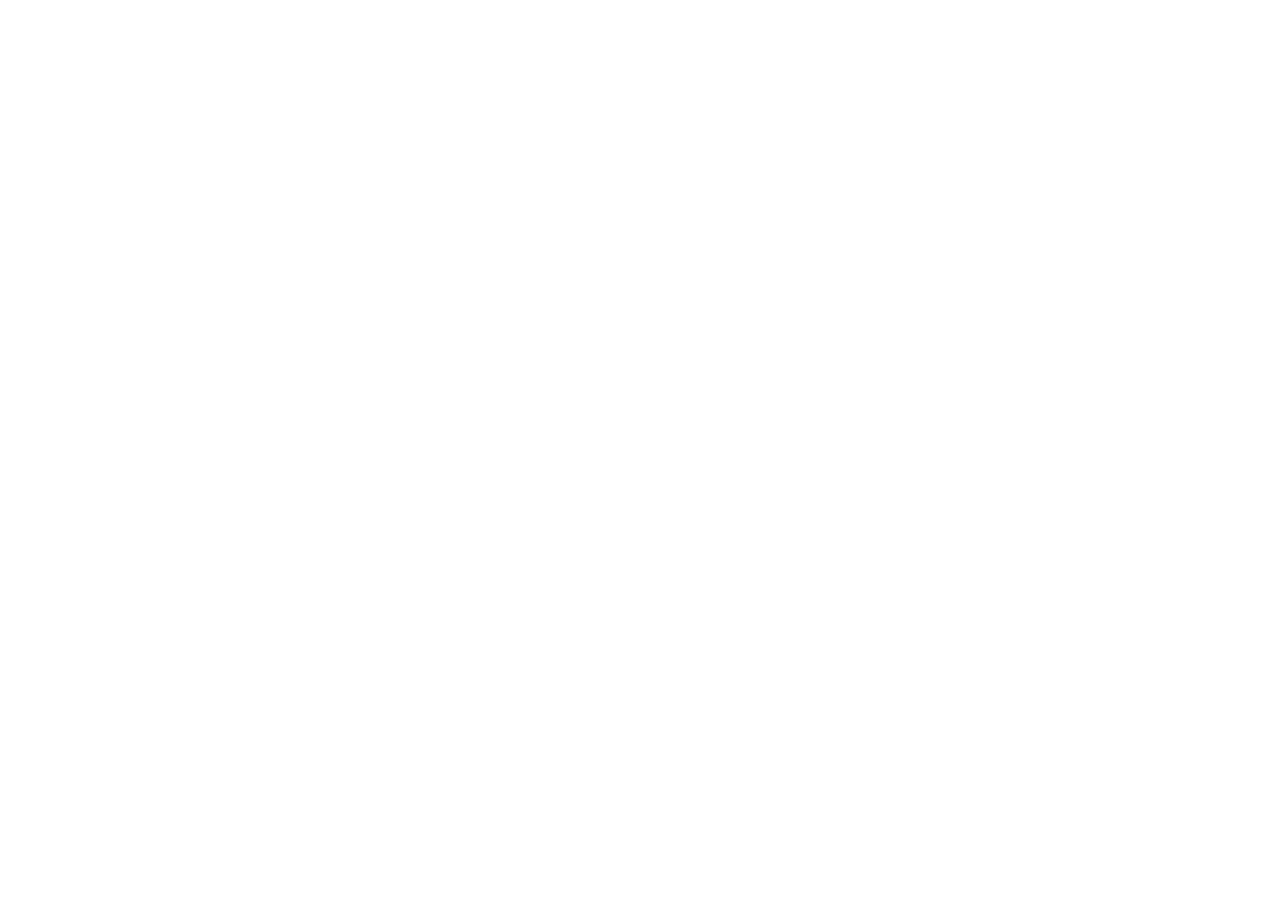
==== login.html @ b6ae0225 "init project" ====
<!DOCTYPE html>
<html lang="en">
<head>
    <meta charset="UTF-8">
    <meta name="viewport" content="width=device-width, initial-scale=1.0">
    <title>Document</title>
</head>
<body>
    
</body>
</html>
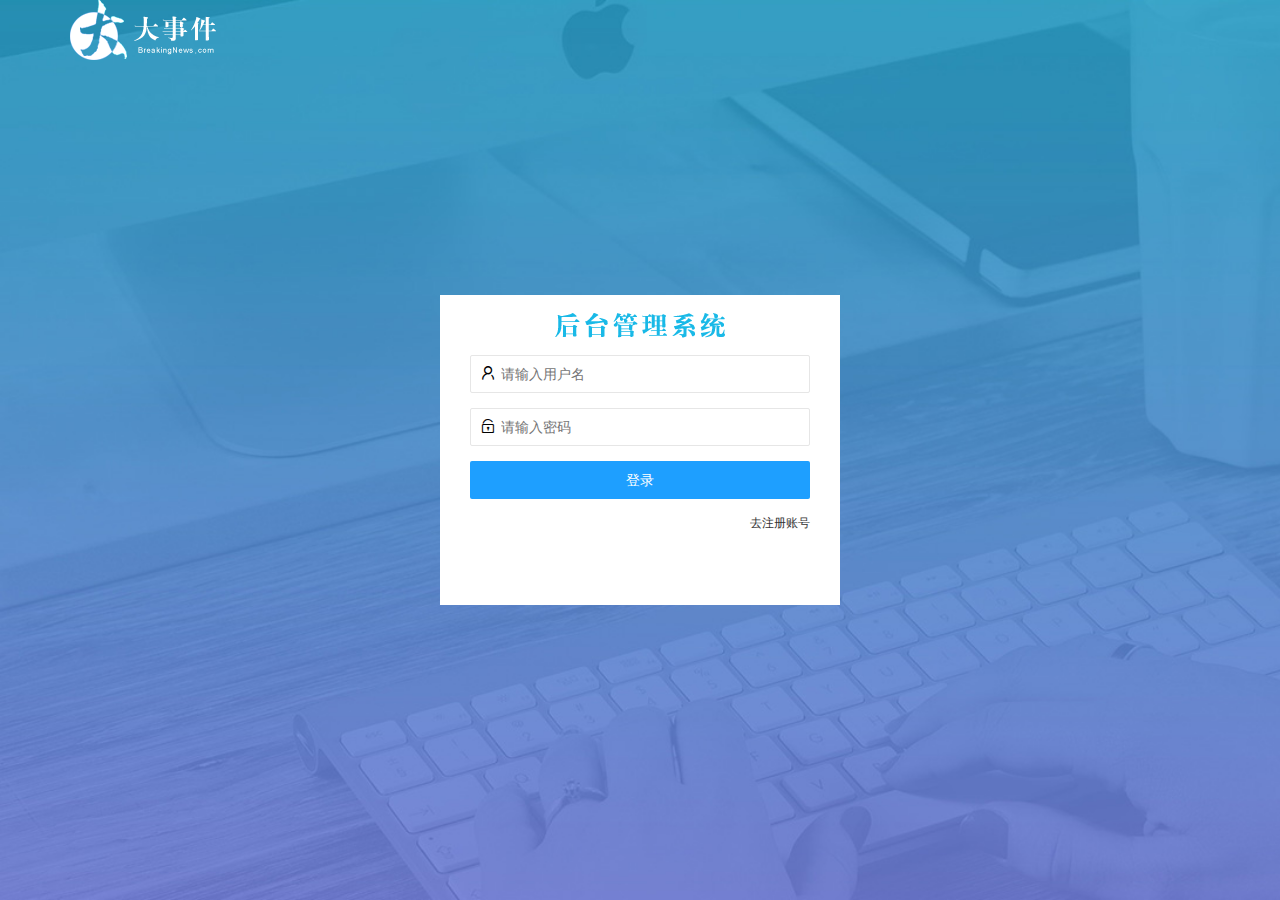
==== commit 4a4c351a: "这是完成了登录和注册" ====
--- a/login.html
+++ b/login.html
@@ -3,9 +3,77 @@
 <head>
     <meta charset="UTF-8">
     <meta name="viewport" content="width=device-width, initial-scale=1.0">
-    <title>Document</title>
+    <title>大事件登录验证</title>
+    <link rel="stylesheet" href="./assets/lib/layui/css/layui.css">
+    <link rel="stylesheet" href="./assets/css/login.css">
+    <script src="./assets/lib/jquery.js"></script>
+    <script src="./assets/lib/layui/layui.all.js"></script>
+    <script src="./assets/js/baseAPI.js"></script>
+    <script src="./assets/js/login.js"></script>
+   
 </head>
 <body>
-    
+    <!--头部区域-->
+    <div class="layui-main " >
+        <img src="./assets/images/logo.png" alt="">
+    </div>
+
+    <!--表单区域-->
+    <div action="" class="loginAndRegBox">
+            <!--表单头部-->
+            <div class="title-box"></div>
+            <!--登录区域-->
+            <div class="login-box">
+                <form class="layui-form" id="login-form">
+                    <div class="layui-form-item">
+                        <i class="layui-icon layui-icon-username"></i>
+                        <input type="text" name="username"  placeholder="请输入用户名"  class="layui-input" required  lay-verify="required"/>
+                    </div>
+
+                    <div class="layui-form-item">
+                        <i class="layui-icon layui-icon-password"></i>
+                        <input type="password" name="password"  placeholder="请输入密码"  class="layui-input" required  lay-verify="required|pwd" autocomplete="off"/>
+                    </div>
+
+                    <div class="layui-form-item">
+                        <button lay-submit class="layui-btn layui-btn-normal layui-btn-fluid">登录</button>
+                    </div>
+
+                    <!--跳转标签-->
+                    <div class="layui-form-item link">
+                        <a href="javascript:;" id="login-a">去注册账号</a>
+                    </div>
+                </form>
+            </div>
+            <!--注册区域-->
+            <div class="register-box">
+                <form class="layui-form" action="" id="register-form">
+
+                    <div class="layui-form-item">
+                        <i class="layui-icon layui-icon-username"></i>
+                        <input type="text" name="username"  placeholder="请输入用户名"  class="layui-input" required  lay-verify="required"/>
+                    </div>
+
+                    <div class="layui-form-item">
+                        <i class="layui-icon layui-icon-password"></i>
+                        <input type="password" name="password"  placeholder="请输入密码"  class="layui-input" required  lay-verify="required|pass"/>
+                    </div>
+
+                    <div class="layui-form-item">
+                        <i class="layui-icon layui-icon-password"></i>
+                        <input type="password" name="RZpassword"  placeholder="请确认密码"  class="layui-input" lay-verify="required|pass|regpwd"/>
+                    </div>
+
+                    <div class="layui-form-item">
+                        <button lay-submit class="layui-btn layui-btn-normal layui-btn-fluid">注册</button>
+                    </div>
+
+                    <!--跳转标签-->
+                    <div class="layui-form-item link">
+                        <a href="javascript:;" id="register-a">去登录账号</a>
+                    </div>
+                </form>
+            </div>
+    </div>
 </body>
 </html>--- a/assets/lib/layui/css/layui.css
+++ b/assets/lib/layui/css/layui.css
@@ -0,0 +1,2 @@
+/** layui-v2.5.5 MIT License By https://www.layui.com */
+ .layui-inline,img{display:inline-block;vertical-align:middle}h1,h2,h3,h4,h5,h6{font-weight:400}.layui-edge,.layui-header,.layui-inline,.layui-main{position:relative}.layui-body,.layui-edge,.layui-elip{overflow:hidden}.layui-btn,.layui-edge,.layui-inline,img{vertical-align:middle}.layui-btn,.layui-disabled,.layui-icon,.layui-unselect{-moz-user-select:none;-webkit-user-select:none;-ms-user-select:none}.layui-elip,.layui-form-checkbox span,.layui-form-pane .layui-form-label{text-overflow:ellipsis;white-space:nowrap}.layui-breadcrumb,.layui-tree-btnGroup{visibility:hidden}blockquote,body,button,dd,div,dl,dt,form,h1,h2,h3,h4,h5,h6,input,li,ol,p,pre,td,textarea,th,ul{margin:0;padding:0;-webkit-tap-highlight-color:rgba(0,0,0,0)}a:active,a:hover{outline:0}img{border:none}li{list-style:none}table{border-collapse:collapse;border-spacing:0}h4,h5,h6{font-size:100%}button,input,optgroup,option,select,textarea{font-family:inherit;font-size:inherit;font-style:inherit;font-weight:inherit;outline:0}pre{white-space:pre-wrap;white-space:-moz-pre-wrap;white-space:-pre-wrap;white-space:-o-pre-wrap;word-wrap:break-word}body{line-height:24px;font:14px Helvetica Neue,Helvetica,PingFang SC,Tahoma,Arial,sans-serif}hr{height:1px;margin:10px 0;border:0;clear:both}a{color:#333;text-decoration:none}a:hover{color:#777}a cite{font-style:normal;*cursor:pointer}.layui-border-box,.layui-border-box *{box-sizing:border-box}.layui-box,.layui-box *{box-sizing:content-box}.layui-clear{clear:both;*zoom:1}.layui-clear:after{content:'\20';clear:both;*zoom:1;display:block;height:0}.layui-inline{*display:inline;*zoom:1}.layui-edge{display:inline-block;width:0;height:0;border-width:6px;border-style:dashed;border-color:transparent}.layui-edge-top{top:-4px;border-bottom-color:#999;border-bottom-style:solid}.layui-edge-right{border-left-color:#999;border-left-style:solid}.layui-edge-bottom{top:2px;border-top-color:#999;border-top-style:solid}.layui-edge-left{border-right-color:#999;border-right-style:solid}.layui-disabled,.layui-disabled:hover{color:#d2d2d2!important;cursor:not-allowed!important}.layui-circle{border-radius:100%}.layui-show{display:block!important}.layui-hide{display:none!important}@font-face{font-family:layui-icon;src:url(../font/iconfont.eot?v=250);src:url(../font/iconfont.eot?v=250#iefix) format('embedded-opentype'),url(../font/iconfont.woff2?v=250) format('woff2'),url(../font/iconfont.woff?v=250) format('woff'),url(../font/iconfont.ttf?v=250) format('truetype'),url(../font/iconfont.svg?v=250#layui-icon) format('svg')}.layui-icon{font-family:layui-icon!important;font-size:16px;font-style:normal;-webkit-font-smoothing:antialiased;-moz-osx-font-smoothing:grayscale}.layui-icon-reply-fill:before{content:"\e611"}.layui-icon-set-fill:before{content:"\e614"}.layui-icon-menu-fill:before{content:"\e60f"}.layui-icon-search:before{content:"\e615"}.layui-icon-share:before{content:"\e641"}.layui-icon-set-sm:before{content:"\e620"}.layui-icon-engine:before{content:"\e628"}.layui-icon-close:before{content:"\1006"}.layui-icon-close-fill:before{content:"\1007"}.layui-icon-chart-screen:before{content:"\e629"}.layui-icon-star:before{content:"\e600"}.layui-icon-circle-dot:before{content:"\e617"}.layui-icon-chat:before{content:"\e606"}.layui-icon-release:before{content:"\e609"}.layui-icon-list:before{content:"\e60a"}.layui-icon-chart:before{content:"\e62c"}.layui-icon-ok-circle:before{content:"\1005"}.layui-icon-layim-theme:before{content:"\e61b"}.layui-icon-table:before{content:"\e62d"}.layui-icon-right:before{content:"\e602"}.layui-icon-left:before{content:"\e603"}.layui-icon-cart-simple:before{content:"\e698"}.layui-icon-face-cry:before{content:"\e69c"}.layui-icon-face-smile:before{content:"\e6af"}.layui-icon-survey:before{content:"\e6b2"}.layui-icon-tree:before{content:"\e62e"}.layui-icon-upload-circle:before{content:"\e62f"}.layui-icon-add-circle:before{content:"\e61f"}.layui-icon-download-circle:before{content:"\e601"}.layui-icon-templeate-1:before{content:"\e630"}.layui-icon-util:before{content:"\e631"}.layui-icon-face-surprised:before{content:"\e664"}.layui-icon-edit:before{content:"\e642"}.layui-icon-speaker:before{content:"\e645"}.layui-icon-down:before{content:"\e61a"}.layui-icon-file:before{content:"\e621"}.layui-icon-layouts:before{content:"\e632"}.layui-icon-rate-half:before{content:"\e6c9"}.layui-icon-add-circle-fine:before{content:"\e608"}.layui-icon-prev-circle:before{content:"\e633"}.layui-icon-read:before{content:"\e705"}.layui-icon-404:before{content:"\e61c"}.layui-icon-carousel:before{content:"\e634"}.layui-icon-help:before{content:"\e607"}.layui-icon-code-circle:before{content:"\e635"}.layui-icon-water:before{content:"\e636"}.layui-icon-username:before{content:"\e66f"}.layui-icon-find-fill:before{content:"\e670"}.layui-icon-about:before{content:"\e60b"}.layui-icon-location:before{content:"\e715"}.layui-icon-up:before{content:"\e619"}.layui-icon-pause:before{content:"\e651"}.layui-icon-date:before{content:"\e637"}.layui-icon-layim-uploadfile:before{content:"\e61d"}.layui-icon-delete:before{content:"\e640"}.layui-icon-play:before{content:"\e652"}.layui-icon-top:before{content:"\e604"}.layui-icon-friends:before{content:"\e612"}.layui-icon-refresh-3:before{content:"\e9aa"}.layui-icon-ok:before{content:"\e605"}.layui-icon-layer:before{content:"\e638"}.layui-icon-face-smile-fine:before{content:"\e60c"}.layui-icon-dollar:before{content:"\e659"}.layui-icon-group:before{content:"\e613"}.layui-icon-layim-download:before{content:"\e61e"}.layui-icon-picture-fine:before{content:"\e60d"}.layui-icon-link:before{content:"\e64c"}.layui-icon-diamond:before{content:"\e735"}.layui-icon-log:before{content:"\e60e"}.layui-icon-rate-solid:before{content:"\e67a"}.layui-icon-fonts-del:before{content:"\e64f"}.layui-icon-unlink:before{content:"\e64d"}.layui-icon-fonts-clear:before{content:"\e639"}.layui-icon-triangle-r:before{content:"\e623"}.layui-icon-circle:before{content:"\e63f"}.layui-icon-radio:before{content:"\e643"}.layui-icon-align-center:before{content:"\e647"}.layui-icon-align-right:before{content:"\e648"}.layui-icon-align-left:before{content:"\e649"}.layui-icon-loading-1:before{content:"\e63e"}.layui-icon-return:before{content:"\e65c"}.layui-icon-fonts-strong:before{content:"\e62b"}.layui-icon-upload:before{content:"\e67c"}.layui-icon-dialogue:before{content:"\e63a"}.layui-icon-video:before{content:"\e6ed"}.layui-icon-headset:before{content:"\e6fc"}.layui-icon-cellphone-fine:before{content:"\e63b"}.layui-icon-add-1:before{content:"\e654"}.layui-icon-face-smile-b:before{content:"\e650"}.layui-icon-fonts-html:before{content:"\e64b"}.layui-icon-form:before{content:"\e63c"}.layui-icon-cart:before{content:"\e657"}.layui-icon-camera-fill:before{content:"\e65d"}.layui-icon-tabs:before{content:"\e62a"}.layui-icon-fonts-code:before{content:"\e64e"}.layui-icon-fire:before{content:"\e756"}.layui-icon-set:before{content:"\e716"}.layui-icon-fonts-u:before{content:"\e646"}.layui-icon-triangle-d:before{content:"\e625"}.layui-icon-tips:before{content:"\e702"}.layui-icon-picture:before{content:"\e64a"}.layui-icon-more-vertical:before{content:"\e671"}.layui-icon-flag:before{content:"\e66c"}.layui-icon-loading:before{content:"\e63d"}.layui-icon-fonts-i:before{content:"\e644"}.layui-icon-refresh-1:before{content:"\e666"}.layui-icon-rmb:before{content:"\e65e"}.layui-icon-home:before{content:"\e68e"}.layui-icon-user:before{content:"\e770"}.layui-icon-notice:before{content:"\e667"}.layui-icon-login-weibo:before{content:"\e675"}.layui-icon-voice:before{content:"\e688"}.layui-icon-upload-drag:before{content:"\e681"}.layui-icon-login-qq:before{content:"\e676"}.layui-icon-snowflake:before{content:"\e6b1"}.layui-icon-file-b:before{content:"\e655"}.layui-icon-template:before{content:"\e663"}.layui-icon-auz:before{content:"\e672"}.layui-icon-console:before{content:"\e665"}.layui-icon-app:before{content:"\e653"}.layui-icon-prev:before{content:"\e65a"}.layui-icon-website:before{content:"\e7ae"}.layui-icon-next:before{content:"\e65b"}.layui-icon-component:before{content:"\e857"}.layui-icon-more:before{content:"\e65f"}.layui-icon-login-wechat:before{content:"\e677"}.layui-icon-shrink-right:before{content:"\e668"}.layui-icon-spread-left:before{content:"\e66b"}.layui-icon-camera:before{content:"\e660"}.layui-icon-note:before{content:"\e66e"}.layui-icon-refresh:before{content:"\e669"}.layui-icon-female:before{content:"\e661"}.layui-icon-male:before{content:"\e662"}.layui-icon-password:before{content:"\e673"}.layui-icon-senior:before{content:"\e674"}.layui-icon-theme:before{content:"\e66a"}.layui-icon-tread:before{content:"\e6c5"}.layui-icon-praise:before{content:"\e6c6"}.layui-icon-star-fill:before{content:"\e658"}.layui-icon-rate:before{content:"\e67b"}.layui-icon-template-1:before{content:"\e656"}.layui-icon-vercode:before{content:"\e679"}.layui-icon-cellphone:before{content:"\e678"}.layui-icon-screen-full:before{content:"\e622"}.layui-icon-screen-restore:before{content:"\e758"}.layui-icon-cols:before{content:"\e610"}.layui-icon-export:before{content:"\e67d"}.layui-icon-print:before{content:"\e66d"}.layui-icon-slider:before{content:"\e714"}.layui-icon-addition:before{content:"\e624"}.layui-icon-subtraction:before{content:"\e67e"}.layui-icon-service:before{content:"\e626"}.layui-icon-transfer:before{content:"\e691"}.layui-main{width:1140px;margin:0 auto}.layui-header{z-index:1000;height:60px}.layui-header a:hover{transition:all .5s;-webkit-transition:all .5s}.layui-side{position:fixed;left:0;top:0;bottom:0;z-index:999;width:200px;overflow-x:hidden}.layui-side-scroll{position:relative;width:220px;height:100%;overflow-x:hidden}.layui-body{position:absolute;left:200px;right:0;top:0;bottom:0;z-index:998;width:auto;overflow-y:auto;box-sizing:border-box}.layui-layout-body{overflow:hidden}.layui-layout-admin .layui-header{background-color:#23262E}.layui-layout-admin .layui-side{top:60px;width:200px;overflow-x:hidden}.layui-layout-admin .layui-body{position:fixed;top:60px;bottom:44px}.layui-layout-admin .layui-main{width:auto;margin:0 15px}.layui-layout-admin .layui-footer{position:fixed;left:200px;right:0;bottom:0;height:44px;line-height:44px;padding:0 15px;background-color:#eee}.layui-layout-admin .layui-logo{position:absolute;left:0;top:0;width:200px;height:100%;line-height:60px;text-align:center;color:#009688;font-size:16px}.layui-layout-admin .layui-header .layui-nav{background:0 0}.layui-layout-left{position:absolute!important;left:200px;top:0}.layui-layout-right{position:absolute!important;right:0;top:0}.layui-container{position:relative;margin:0 auto;padding:0 15px;box-sizing:border-box}.layui-fluid{position:relative;margin:0 auto;padding:0 15px}.layui-row:after,.layui-row:before{content:'';display:block;clear:both}.layui-col-lg1,.layui-col-lg10,.layui-col-lg11,.layui-col-lg12,.layui-col-lg2,.layui-col-lg3,.layui-col-lg4,.layui-col-lg5,.layui-col-lg6,.layui-col-lg7,.layui-col-lg8,.layui-col-lg9,.layui-col-md1,.layui-col-md10,.layui-col-md11,.layui-col-md12,.layui-col-md2,.layui-col-md3,.layui-col-md4,.layui-col-md5,.layui-col-md6,.layui-col-md7,.layui-col-md8,.layui-col-md9,.layui-col-sm1,.layui-col-sm10,.layui-col-sm11,.layui-col-sm12,.layui-col-sm2,.layui-col-sm3,.layui-col-sm4,.layui-col-sm5,.layui-col-sm6,.layui-col-sm7,.layui-col-sm8,.layui-col-sm9,.layui-col-xs1,.layui-col-xs10,.layui-col-xs11,.layui-col-xs12,.layui-col-xs2,.layui-col-xs3,.layui-col-xs4,.layui-col-xs5,.layui-col-xs6,.layui-col-xs7,.layui-col-xs8,.layui-col-xs9{position:relative;display:block;box-sizing:border-box}.layui-col-xs1,.layui-col-xs10,.layui-col-xs11,.layui-col-xs12,.layui-col-xs2,.layui-col-xs3,.layui-col-xs4,.layui-col-xs5,.layui-col-xs6,.layui-col-xs7,.layui-col-xs8,.layui-col-xs9{float:left}.layui-col-xs1{width:8.33333333%}.layui-col-xs2{width:16.66666667%}.layui-col-xs3{width:25%}.layui-col-xs4{width:33.33333333%}.layui-col-xs5{width:41.66666667%}.layui-col-xs6{width:50%}.layui-col-xs7{width:58.33333333%}.layui-col-xs8{width:66.66666667%}.layui-col-xs9{width:75%}.layui-col-xs10{width:83.33333333%}.layui-col-xs11{width:91.66666667%}.layui-col-xs12{width:100%}.layui-col-xs-offset1{margin-left:8.33333333%}.layui-col-xs-offset2{margin-left:16.66666667%}.layui-col-xs-offset3{margin-left:25%}.layui-col-xs-offset4{margin-left:33.33333333%}.layui-col-xs-offset5{margin-left:41.66666667%}.layui-col-xs-offset6{margin-left:50%}.layui-col-xs-offset7{margin-left:58.33333333%}.layui-col-xs-offset8{margin-left:66.66666667%}.layui-col-xs-offset9{margin-left:75%}.layui-col-xs-offset10{margin-left:83.33333333%}.layui-col-xs-offset11{margin-left:91.66666667%}.layui-col-xs-offset12{margin-left:100%}@media screen and (max-width:768px){.layui-hide-xs{display:none!important}.layui-show-xs-block{display:block!important}.layui-show-xs-inline{display:inline!important}.layui-show-xs-inline-block{display:inline-block!important}}@media screen and (min-width:768px){.layui-container{width:750px}.layui-hide-sm{display:none!important}.layui-show-sm-block{display:block!important}.layui-show-sm-inline{display:inline!important}.layui-show-sm-inline-block{display:inline-block!important}.layui-col-sm1,.layui-col-sm10,.layui-col-sm11,.layui-col-sm12,.layui-col-sm2,.layui-col-sm3,.layui-col-sm4,.layui-col-sm5,.layui-col-sm6,.layui-col-sm7,.layui-col-sm8,.layui-col-sm9{float:left}.layui-col-sm1{width:8.33333333%}.layui-col-sm2{width:16.66666667%}.layui-col-sm3{width:25%}.layui-col-sm4{width:33.33333333%}.layui-col-sm5{width:41.66666667%}.layui-col-sm6{width:50%}.layui-col-sm7{width:58.33333333%}.layui-col-sm8{width:66.66666667%}.layui-col-sm9{width:75%}.layui-col-sm10{width:83.33333333%}.layui-col-sm11{width:91.66666667%}.layui-col-sm12{width:100%}.layui-col-sm-offset1{margin-left:8.33333333%}.layui-col-sm-offset2{margin-left:16.66666667%}.layui-col-sm-offset3{margin-left:25%}.layui-col-sm-offset4{margin-left:33.33333333%}.layui-col-sm-offset5{margin-left:41.66666667%}.layui-col-sm-offset6{margin-left:50%}.layui-col-sm-offset7{margin-left:58.33333333%}.layui-col-sm-offset8{margin-left:66.66666667%}.layui-col-sm-offset9{margin-left:75%}.layui-col-sm-offset10{margin-left:83.33333333%}.layui-col-sm-offset11{margin-left:91.66666667%}.layui-col-sm-offset12{margin-left:100%}}@media screen and (min-width:992px){.layui-container{width:970px}.layui-hide-md{display:none!important}.layui-show-md-block{display:block!important}.layui-show-md-inline{display:inline!important}.layui-show-md-inline-block{display:inline-block!important}.layui-col-md1,.layui-col-md10,.layui-col-md11,.layui-col-md12,.layui-col-md2,.layui-col-md3,.layui-col-md4,.layui-col-md5,.layui-col-md6,.layui-col-md7,.layui-col-md8,.layui-col-md9{float:left}.layui-col-md1{width:8.33333333%}.layui-col-md2{width:16.66666667%}.layui-col-md3{width:25%}.layui-col-md4{width:33.33333333%}.layui-col-md5{width:41.66666667%}.layui-col-md6{width:50%}.layui-col-md7{width:58.33333333%}.layui-col-md8{width:66.66666667%}.layui-col-md9{width:75%}.layui-col-md10{width:83.33333333%}.layui-col-md11{width:91.66666667%}.layui-col-md12{width:100%}.layui-col-md-offset1{margin-left:8.33333333%}.layui-col-md-offset2{margin-left:16.66666667%}.layui-col-md-offset3{margin-left:25%}.layui-col-md-offset4{margin-left:33.33333333%}.layui-col-md-offset5{margin-left:41.66666667%}.layui-col-md-offset6{margin-left:50%}.layui-col-md-offset7{margin-left:58.33333333%}.layui-col-md-offset8{margin-left:66.66666667%}.layui-col-md-offset9{margin-left:75%}.layui-col-md-offset10{margin-left:83.33333333%}.layui-col-md-offset11{margin-left:91.66666667%}.layui-col-md-offset12{margin-left:100%}}@media screen and (min-width:1200px){.layui-container{width:1170px}.layui-hide-lg{display:none!important}.layui-show-lg-block{display:block!important}.layui-show-lg-inline{display:inline!important}.layui-show-lg-inline-block{display:inline-block!important}.layui-col-lg1,.layui-col-lg10,.layui-col-lg11,.layui-col-lg12,.layui-col-lg2,.layui-col-lg3,.layui-col-lg4,.layui-col-lg5,.layui-col-lg6,.layui-col-lg7,.layui-col-lg8,.layui-col-lg9{float:left}.layui-col-lg1{width:8.33333333%}.layui-col-lg2{width:16.66666667%}.layui-col-lg3{width:25%}.layui-col-lg4{width:33.33333333%}.layui-col-lg5{width:41.66666667%}.layui-col-lg6{width:50%}.layui-col-lg7{width:58.33333333%}.layui-col-lg8{width:66.66666667%}.layui-col-lg9{width:75%}.layui-col-lg10{width:83.33333333%}.layui-col-lg11{width:91.66666667%}.layui-col-lg12{width:100%}.layui-col-lg-offset1{margin-left:8.33333333%}.layui-col-lg-offset2{margin-left:16.66666667%}.layui-col-lg-offset3{margin-left:25%}.layui-col-lg-offset4{margin-left:33.33333333%}.layui-col-lg-offset5{margin-left:41.66666667%}.layui-col-lg-offset6{margin-left:50%}.layui-col-lg-offset7{margin-left:58.33333333%}.layui-col-lg-offset8{margin-left:66.66666667%}.layui-col-lg-offset9{margin-left:75%}.layui-col-lg-offset10{margin-left:83.33333333%}.layui-col-lg-offset11{margin-left:91.66666667%}.layui-col-lg-offset12{margin-left:100%}}.layui-col-space1{margin:-.5px}.layui-col-space1>*{padding:.5px}.layui-col-space3{margin:-1.5px}.layui-col-space3>*{padding:1.5px}.layui-col-space5{margin:-2.5px}.layui-col-space5>*{padding:2.5px}.layui-col-space8{margin:-3.5px}.layui-col-space8>*{padding:3.5px}.layui-col-space10{margin:-5px}.layui-col-space10>*{padding:5px}.layui-col-space12{margin:-6px}.layui-col-space12>*{padding:6px}.layui-col-space15{margin:-7.5px}.layui-col-space15>*{padding:7.5px}.layui-col-space18{margin:-9px}.layui-col-space18>*{padding:9px}.layui-col-space20{margin:-10px}.layui-col-space20>*{padding:10px}.layui-col-space22{margin:-11px}.layui-col-space22>*{padding:11px}.layui-col-space25{margin:-12.5px}.layui-col-space25>*{padding:12.5px}.layui-col-space30{margin:-15px}.layui-col-space30>*{padding:15px}.layui-btn,.layui-input,.layui-select,.layui-textarea,.layui-upload-button{outline:0;-webkit-appearance:none;transition:all .3s;-webkit-transition:all .3s;box-sizing:border-box}.layui-elem-quote{margin-bottom:10px;padding:15px;line-height:22px;border-left:5px solid #009688;border-radius:0 2px 2px 0;background-color:#f2f2f2}.layui-quote-nm{border-style:solid;border-width:1px 1px 1px 5px;background:0 0}.layui-elem-field{margin-bottom:10px;padding:0;border-width:1px;border-style:solid}.layui-elem-field legend{margin-left:20px;padding:0 10px;font-size:20px;font-weight:300}.layui-field-title{margin:10px 0 20px;border-width:1px 0 0}.layui-field-box{padding:10px 15px}.layui-field-title .layui-field-box{padding:10px 0}.layui-progress{position:relative;height:6px;border-radius:20px;background-color:#e2e2e2}.layui-progress-bar{position:absolute;left:0;top:0;width:0;max-width:100%;height:6px;border-radius:20px;text-align:right;background-color:#5FB878;transition:all .3s;-webkit-transition:all .3s}.layui-progress-big,.layui-progress-big .layui-progress-bar{height:18px;line-height:18px}.layui-progress-text{position:relative;top:-20px;line-height:18px;font-size:12px;color:#666}.layui-progress-big .layui-progress-text{position:static;padding:0 10px;color:#fff}.layui-collapse{border-width:1px;border-style:solid;border-radius:2px}.layui-colla-content,.layui-colla-item{border-top-width:1px;border-top-style:solid}.layui-colla-item:first-child{border-top:none}.layui-colla-title{position:relative;height:42px;line-height:42px;padding:0 15px 0 35px;color:#333;background-color:#f2f2f2;cursor:pointer;font-size:14px;overflow:hidden}.layui-colla-content{display:none;padding:10px 15px;line-height:22px;color:#666}.layui-colla-icon{position:absolute;left:15px;top:0;font-size:14px}.layui-card{margin-bottom:15px;border-radius:2px;background-color:#fff;box-shadow:0 1px 2px 0 rgba(0,0,0,.05)}.layui-card:last-child{margin-bottom:0}.layui-card-header{position:relative;height:42px;line-height:42px;padding:0 15px;border-bottom:1px solid #f6f6f6;color:#333;border-radius:2px 2px 0 0;font-size:14px}.layui-bg-black,.layui-bg-blue,.layui-bg-cyan,.layui-bg-green,.layui-bg-orange,.layui-bg-red{color:#fff!important}.layui-card-body{position:relative;padding:10px 15px;line-height:24px}.layui-card-body[pad15]{padding:15px}.layui-card-body[pad20]{padding:20px}.layui-card-body .layui-table{margin:5px 0}.layui-card .layui-tab{margin:0}.layui-panel-window{position:relative;padding:15px;border-radius:0;border-top:5px solid #E6E6E6;background-color:#fff}.layui-auxiliar-moving{position:fixed;left:0;right:0;top:0;bottom:0;width:100%;height:100%;background:0 0;z-index:9999999999}.layui-form-label,.layui-form-mid,.layui-form-select,.layui-input-block,.layui-input-inline,.layui-textarea{position:relative}.layui-bg-red{background-color:#FF5722!important}.layui-bg-orange{background-color:#FFB800!important}.layui-bg-green{background-color:#009688!important}.layui-bg-cyan{background-color:#2F4056!important}.layui-bg-blue{background-color:#1E9FFF!important}.layui-bg-black{background-color:#393D49!important}.layui-bg-gray{background-color:#eee!important;color:#666!important}.layui-badge-rim,.layui-colla-content,.layui-colla-item,.layui-collapse,.layui-elem-field,.layui-form-pane .layui-form-item[pane],.layui-form-pane .layui-form-label,.layui-input,.layui-layedit,.layui-layedit-tool,.layui-quote-nm,.layui-select,.layui-tab-bar,.layui-tab-card,.layui-tab-title,.layui-tab-title .layui-this:after,.layui-textarea{border-color:#e6e6e6}.layui-timeline-item:before,hr{background-color:#e6e6e6}.layui-text{line-height:22px;font-size:14px;color:#666}.layui-text h1,.layui-text h2,.layui-text h3{font-weight:500;color:#333}.layui-text h1{font-size:30px}.layui-text h2{font-size:24px}.layui-text h3{font-size:18px}.layui-text a:not(.layui-btn){color:#01AAED}.layui-text a:not(.layui-btn):hover{text-decoration:underline}.layui-text ul{padding:5px 0 5px 15px}.layui-text ul li{margin-top:5px;list-style-type:disc}.layui-text em,.layui-word-aux{color:#999!important;padding:0 5px!important}.layui-btn{display:inline-block;height:38px;line-height:38px;padding:0 18px;background-color:#009688;color:#fff;white-space:nowrap;text-align:center;font-size:14px;border:none;border-radius:2px;cursor:pointer}.layui-btn:hover{opacity:.8;filter:alpha(opacity=80);color:#fff}.layui-btn:active{opacity:1;filter:alpha(opacity=100)}.layui-btn+.layui-btn{margin-left:10px}.layui-btn-container{font-size:0}.layui-btn-container .layui-btn{margin-right:10px;margin-bottom:10px}.layui-btn-container .layui-btn+.layui-btn{margin-left:0}.layui-table .layui-btn-container .layui-btn{margin-bottom:9px}.layui-btn-radius{border-radius:100px}.layui-btn .layui-icon{margin-right:3px;font-size:18px;vertical-align:bottom;vertical-align:middle\9}.layui-btn-primary{border:1px solid #C9C9C9;background-color:#fff;color:#555}.layui-btn-primary:hover{border-color:#009688;color:#333}.layui-btn-normal{background-color:#1E9FFF}.layui-btn-warm{background-color:#FFB800}.layui-btn-danger{background-color:#FF5722}.layui-btn-checked{background-color:#5FB878}.layui-btn-disabled,.layui-btn-disabled:active,.layui-btn-disabled:hover{border:1px solid #e6e6e6;background-color:#FBFBFB;color:#C9C9C9;cursor:not-allowed;opacity:1}.layui-btn-lg{height:44px;line-height:44px;padding:0 25px;font-size:16px}.layui-btn-sm{height:30px;line-height:30px;padding:0 10px;font-size:12px}.layui-btn-sm i{font-size:16px!important}.layui-btn-xs{height:22px;line-height:22px;padding:0 5px;font-size:12px}.layui-btn-xs i{font-size:14px!important}.layui-btn-group{display:inline-block;vertical-align:middle;font-size:0}.layui-btn-group .layui-btn{margin-left:0!important;margin-right:0!important;border-left:1px solid rgba(255,255,255,.5);border-radius:0}.layui-btn-group .layui-btn-primary{border-left:none}.layui-btn-group .layui-btn-primary:hover{border-color:#C9C9C9;color:#009688}.layui-btn-group .layui-btn:first-child{border-left:none;border-radius:2px 0 0 2px}.layui-btn-group .layui-btn-primary:first-child{border-left:1px solid #c9c9c9}.layui-btn-group .layui-btn:last-child{border-radius:0 2px 2px 0}.layui-btn-group .layui-btn+.layui-btn{margin-left:0}.layui-btn-group+.layui-btn-group{margin-left:10px}.layui-btn-fluid{width:100%}.layui-input,.layui-select,.layui-textarea{height:38px;line-height:1.3;line-height:38px\9;border-width:1px;border-style:solid;background-color:#fff;border-radius:2px}.layui-input::-webkit-input-placeholder,.layui-select::-webkit-input-placeholder,.layui-textarea::-webkit-input-placeholder{line-height:1.3}.layui-input,.layui-textarea{display:block;width:100%;padding-left:10px}.layui-input:hover,.layui-textarea:hover{border-color:#D2D2D2!important}.layui-input:focus,.layui-textarea:focus{border-color:#C9C9C9!important}.layui-textarea{min-height:100px;height:auto;line-height:20px;padding:6px 10px;resize:vertical}.layui-select{padding:0 10px}.layui-form input[type=checkbox],.layui-form input[type=radio],.layui-form select{display:none}.layui-form [lay-ignore]{display:initial}.layui-form-item{margin-bottom:15px;clear:both;*zoom:1}.layui-form-item:after{content:'\20';clear:both;*zoom:1;display:block;height:0}.layui-form-label{float:left;display:block;padding:9px 15px;width:80px;font-weight:400;line-height:20px;text-align:right}.layui-form-label-col{display:block;float:none;padding:9px 0;line-height:20px;text-align:left}.layui-form-item .layui-inline{margin-bottom:5px;margin-right:10px}.layui-input-block{margin-left:110px;min-height:36px}.layui-input-inline{display:inline-block;vertical-align:middle}.layui-form-item .layui-input-inline{float:left;width:190px;margin-right:10px}.layui-form-text .layui-input-inline{width:auto}.layui-form-mid{float:left;display:block;padding:9px 0!important;line-height:20px;margin-right:10px}.layui-form-danger+.layui-form-select .layui-input,.layui-form-danger:focus{border-color:#FF5722!important}.layui-form-select .layui-input{padding-right:30px;cursor:pointer}.layui-form-select .layui-edge{position:absolute;right:10px;top:50%;margin-top:-3px;cursor:pointer;border-width:6px;border-top-color:#c2c2c2;border-top-style:solid;transition:all .3s;-webkit-transition:all .3s}.layui-form-select dl{display:none;position:absolute;left:0;top:42px;padding:5px 0;z-index:899;min-width:100%;border:1px solid #d2d2d2;max-height:300px;overflow-y:auto;background-color:#fff;border-radius:2px;box-shadow:0 2px 4px rgba(0,0,0,.12);box-sizing:border-box}.layui-form-select dl dd,.layui-form-select dl dt{padding:0 10px;line-height:36px;white-space:nowrap;overflow:hidden;text-overflow:ellipsis}.layui-form-select dl dt{font-size:12px;color:#999}.layui-form-select dl dd{cursor:pointer}.layui-form-select dl dd:hover{background-color:#f2f2f2;-webkit-transition:.5s all;transition:.5s all}.layui-form-select .layui-select-group dd{padding-left:20px}.layui-form-select dl dd.layui-select-tips{padding-left:10px!important;color:#999}.layui-form-select dl dd.layui-this{background-color:#5FB878;color:#fff}.layui-form-checkbox,.layui-form-select dl dd.layui-disabled{background-color:#fff}.layui-form-selected dl{display:block}.layui-form-checkbox,.layui-form-checkbox *,.layui-form-switch{display:inline-block;vertical-align:middle}.layui-form-selected .layui-edge{margin-top:-9px;-webkit-transform:rotate(180deg);transform:rotate(180deg);margin-top:-3px\9}:root .layui-form-selected .layui-edge{margin-top:-9px\0/IE9}.layui-form-selectup dl{top:auto;bottom:42px}.layui-select-none{margin:5px 0;text-align:center;color:#999}.layui-select-disabled .layui-disabled{border-color:#eee!important}.layui-select-disabled .layui-edge{border-top-color:#d2d2d2}.layui-form-checkbox{position:relative;height:30px;line-height:30px;margin-right:10px;padding-right:30px;cursor:pointer;font-size:0;-webkit-transition:.1s linear;transition:.1s linear;box-sizing:border-box}.layui-form-checkbox span{padding:0 10px;height:100%;font-size:14px;border-radius:2px 0 0 2px;background-color:#d2d2d2;color:#fff;overflow:hidden}.layui-form-checkbox:hover span{background-color:#c2c2c2}.layui-form-checkbox i{position:absolute;right:0;top:0;width:30px;height:28px;border:1px solid #d2d2d2;border-left:none;border-radius:0 2px 2px 0;color:#fff;font-size:20px;text-align:center}.layui-form-checkbox:hover i{border-color:#c2c2c2;color:#c2c2c2}.layui-form-checked,.layui-form-checked:hover{border-color:#5FB878}.layui-form-checked span,.layui-form-checked:hover span{background-color:#5FB878}.layui-form-checked i,.layui-form-checked:hover i{color:#5FB878}.layui-form-item .layui-form-checkbox{margin-top:4px}.layui-form-checkbox[lay-skin=primary]{height:auto!important;line-height:normal!important;min-width:18px;min-height:18px;border:none!important;margin-right:0;padding-left:28px;padding-right:0;background:0 0}.layui-form-checkbox[lay-skin=primary] span{padding-left:0;padding-right:15px;line-height:18px;background:0 0;color:#666}.layui-form-checkbox[lay-skin=primary] i{right:auto;left:0;width:16px;height:16px;line-height:16px;border:1px solid #d2d2d2;font-size:12px;border-radius:2px;background-color:#fff;-webkit-transition:.1s linear;transition:.1s linear}.layui-form-checkbox[lay-skin=primary]:hover i{border-color:#5FB878;color:#fff}.layui-form-checked[lay-skin=primary] i{border-color:#5FB878!important;background-color:#5FB878;color:#fff}.layui-checkbox-disbaled[lay-skin=primary] span{background:0 0!important;color:#c2c2c2}.layui-checkbox-disbaled[lay-skin=primary]:hover i{border-color:#d2d2d2}.layui-form-item .layui-form-checkbox[lay-skin=primary]{margin-top:10px}.layui-form-switch{position:relative;height:22px;line-height:22px;min-width:35px;padding:0 5px;margin-top:8px;border:1px solid #d2d2d2;border-radius:20px;cursor:pointer;background-color:#fff;-webkit-transition:.1s linear;transition:.1s linear}.layui-form-switch i{position:absolute;left:5px;top:3px;width:16px;height:16px;border-radius:20px;background-color:#d2d2d2;-webkit-transition:.1s linear;transition:.1s linear}.layui-form-switch em{position:relative;top:0;width:25px;margin-left:21px;padding:0!important;text-align:center!important;color:#999!important;font-style:normal!important;font-size:12px}.layui-form-onswitch{border-color:#5FB878;background-color:#5FB878}.layui-checkbox-disbaled,.layui-checkbox-disbaled i{border-color:#e2e2e2!important}.layui-form-onswitch i{left:100%;margin-left:-21px;background-color:#fff}.layui-form-onswitch em{margin-left:5px;margin-right:21px;color:#fff!important}.layui-checkbox-disbaled span{background-color:#e2e2e2!important}.layui-checkbox-disbaled:hover i{color:#fff!important}[lay-radio]{display:none}.layui-form-radio,.layui-form-radio *{display:inline-block;vertical-align:middle}.layui-form-radio{line-height:28px;margin:6px 10px 0 0;padding-right:10px;cursor:pointer;font-size:0}.layui-form-radio *{font-size:14px}.layui-form-radio>i{margin-right:8px;font-size:22px;color:#c2c2c2}.layui-form-radio>i:hover,.layui-form-radioed>i{color:#5FB878}.layui-radio-disbaled>i{color:#e2e2e2!important}.layui-form-pane .layui-form-label{width:110px;padding:8px 15px;height:38px;line-height:20px;border-width:1px;border-style:solid;border-radius:2px 0 0 2px;text-align:center;background-color:#FBFBFB;overflow:hidden;box-sizing:border-box}.layui-form-pane .layui-input-inline{margin-left:-1px}.layui-form-pane .layui-input-block{margin-left:110px;left:-1px}.layui-form-pane .layui-input{border-radius:0 2px 2px 0}.layui-form-pane .layui-form-text .layui-form-label{float:none;width:100%;border-radius:2px;box-sizing:border-box;text-align:left}.layui-form-pane .layui-form-text .layui-input-inline{display:block;margin:0;top:-1px;clear:both}.layui-form-pane .layui-form-text .layui-input-block{margin:0;left:0;top:-1px}.layui-form-pane .layui-form-text .layui-textarea{min-height:100px;border-radius:0 0 2px 2px}.layui-form-pane .layui-form-checkbox{margin:4px 0 4px 10px}.layui-form-pane .layui-form-radio,.layui-form-pane .layui-form-switch{margin-top:6px;margin-left:10px}.layui-form-pane .layui-form-item[pane]{position:relative;border-width:1px;border-style:solid}.layui-form-pane .layui-form-item[pane] .layui-form-label{position:absolute;left:0;top:0;height:100%;border-width:0 1px 0 0}.layui-form-pane .layui-form-item[pane] .layui-input-inline{margin-left:110px}@media screen and (max-width:450px){.layui-form-item .layui-form-label{text-overflow:ellipsis;overflow:hidden;white-space:nowrap}.layui-form-item .layui-inline{display:block;margin-right:0;margin-bottom:20px;clear:both}.layui-form-item .layui-inline:after{content:'\20';clear:both;display:block;height:0}.layui-form-item .layui-input-inline{display:block;float:none;left:-3px;width:auto;margin:0 0 10px 112px}.layui-form-item .layui-input-inline+.layui-form-mid{margin-left:110px;top:-5px;padding:0}.layui-form-item .layui-form-checkbox{margin-right:5px;margin-bottom:5px}}.layui-layedit{border-width:1px;border-style:solid;border-radius:2px}.layui-layedit-tool{padding:3px 5px;border-bottom-width:1px;border-bottom-style:solid;font-size:0}.layedit-tool-fixed{position:fixed;top:0;border-top:1px solid #e2e2e2}.layui-layedit-tool .layedit-tool-mid,.layui-layedit-tool .layui-icon{display:inline-block;vertical-align:middle;text-align:center;font-size:14px}.layui-layedit-tool .layui-icon{position:relative;width:32px;height:30px;line-height:30px;margin:3px 5px;color:#777;cursor:pointer;border-radius:2px}.layui-layedit-tool .layui-icon:hover{color:#393D49}.layui-layedit-tool .layui-icon:active{color:#000}.layui-layedit-tool .layedit-tool-active{background-color:#e2e2e2;color:#000}.layui-layedit-tool .layui-disabled,.layui-layedit-tool .layui-disabled:hover{color:#d2d2d2;cursor:not-allowed}.layui-layedit-tool .layedit-tool-mid{width:1px;height:18px;margin:0 10px;background-color:#d2d2d2}.layedit-tool-html{width:50px!important;font-size:30px!important}.layedit-tool-b,.layedit-tool-code,.layedit-tool-help{font-size:16px!important}.layedit-tool-d,.layedit-tool-face,.layedit-tool-image,.layedit-tool-unlink{font-size:18px!important}.layedit-tool-image input{position:absolute;font-size:0;left:0;top:0;width:100%;height:100%;opacity:.01;filter:Alpha(opacity=1);cursor:pointer}.layui-layedit-iframe iframe{display:block;width:100%}#LAY_layedit_code{overflow:hidden}.layui-laypage{display:inline-block;*display:inline;*zoom:1;vertical-align:middle;margin:10px 0;font-size:0}.layui-laypage>a:first-child,.layui-laypage>a:first-child em{border-radius:2px 0 0 2px}.layui-laypage>a:last-child,.layui-laypage>a:last-child em{border-radius:0 2px 2px 0}.layui-laypage>:first-child{margin-left:0!important}.layui-laypage>:last-child{margin-right:0!important}.layui-laypage a,.layui-laypage button,.layui-laypage input,.layui-laypage select,.layui-laypage span{border:1px solid #e2e2e2}.layui-laypage a,.layui-laypage span{display:inline-block;*display:inline;*zoom:1;vertical-align:middle;padding:0 15px;height:28px;line-height:28px;margin:0 -1px 5px 0;background-color:#fff;color:#333;font-size:12px}.layui-flow-more a *,.layui-laypage input,.layui-table-view select[lay-ignore]{display:inline-block}.layui-laypage a:hover{color:#009688}.layui-laypage em{font-style:normal}.layui-laypage .layui-laypage-spr{color:#999;font-weight:700}.layui-laypage a{text-decoration:none}.layui-laypage .layui-laypage-curr{position:relative}.layui-laypage .layui-laypage-curr em{position:relative;color:#fff}.layui-laypage .layui-laypage-curr .layui-laypage-em{position:absolute;left:-1px;top:-1px;padding:1px;width:100%;height:100%;background-color:#009688}.layui-laypage-em{border-radius:2px}.layui-laypage-next em,.layui-laypage-prev em{font-family:Sim sun;font-size:16px}.layui-laypage .layui-laypage-count,.layui-laypage .layui-laypage-limits,.layui-laypage .layui-laypage-refresh,.layui-laypage .layui-laypage-skip{margin-left:10px;margin-right:10px;padding:0;border:none}.layui-laypage .layui-laypage-limits,.layui-laypage .layui-laypage-refresh{vertical-align:top}.layui-laypage .layui-laypage-refresh i{font-size:18px;cursor:pointer}.layui-laypage select{height:22px;padding:3px;border-radius:2px;cursor:pointer}.layui-laypage .layui-laypage-skip{height:30px;line-height:30px;color:#999}.layui-laypage button,.layui-laypage input{height:30px;line-height:30px;border-radius:2px;vertical-align:top;background-color:#fff;box-sizing:border-box}.layui-laypage input{width:40px;margin:0 10px;padding:0 3px;text-align:center}.layui-laypage input:focus,.layui-laypage select:focus{border-color:#009688!important}.layui-laypage button{margin-left:10px;padding:0 10px;cursor:pointer}.layui-table,.layui-table-view{margin:10px 0}.layui-flow-more{margin:10px 0;text-align:center;color:#999;font-size:14px}.layui-flow-more a{height:32px;line-height:32px}.layui-flow-more a *{vertical-align:top}.layui-flow-more a cite{padding:0 20px;border-radius:3px;background-color:#eee;color:#333;font-style:normal}.layui-flow-more a cite:hover{opacity:.8}.layui-flow-more a i{font-size:30px;color:#737383}.layui-table{width:100%;background-color:#fff;color:#666}.layui-table tr{transition:all .3s;-webkit-transition:all .3s}.layui-table th{text-align:left;font-weight:400}.layui-table tbody tr:hover,.layui-table thead tr,.layui-table-click,.layui-table-header,.layui-table-hover,.layui-table-mend,.layui-table-patch,.layui-table-tool,.layui-table-total,.layui-table-total tr,.layui-table[lay-even] tr:nth-child(even){background-color:#f2f2f2}.layui-table td,.layui-table th,.layui-table-col-set,.layui-table-fixed-r,.layui-table-grid-down,.layui-table-header,.layui-table-page,.layui-table-tips-main,.layui-table-tool,.layui-table-total,.layui-table-view,.layui-table[lay-skin=line],.layui-table[lay-skin=row]{border-width:1px;border-style:solid;border-color:#e6e6e6}.layui-table td,.layui-table th{position:relative;padding:9px 15px;min-height:20px;line-height:20px;font-size:14px}.layui-table[lay-skin=line] td,.layui-table[lay-skin=line] th{border-width:0 0 1px}.layui-table[lay-skin=row] td,.layui-table[lay-skin=row] th{border-width:0 1px 0 0}.layui-table[lay-skin=nob] td,.layui-table[lay-skin=nob] th{border:none}.layui-table img{max-width:100px}.layui-table[lay-size=lg] td,.layui-table[lay-size=lg] th{padding:15px 30px}.layui-table-view .layui-table[lay-size=lg] .layui-table-cell{height:40px;line-height:40px}.layui-table[lay-size=sm] td,.layui-table[lay-size=sm] th{font-size:12px;padding:5px 10px}.layui-table-view .layui-table[lay-size=sm] .layui-table-cell{height:20px;line-height:20px}.layui-table[lay-data]{display:none}.layui-table-box{position:relative;overflow:hidden}.layui-table-view .layui-table{position:relative;width:auto;margin:0}.layui-table-view .layui-table[lay-skin=line]{border-width:0 1px 0 0}.layui-table-view .layui-table[lay-skin=row]{border-width:0 0 1px}.layui-table-view .layui-table td,.layui-table-view .layui-table th{padding:5px 0;border-top:none;border-left:none}.layui-table-view .layui-table th.layui-unselect .layui-table-cell span{cursor:pointer}.layui-table-view .layui-table td{cursor:default}.layui-table-view .layui-table td[data-edit=text]{cursor:text}.layui-table-view .layui-form-checkbox[lay-skin=primary] i{width:18px;height:18px}.layui-table-view .layui-form-radio{line-height:0;padding:0}.layui-table-view .layui-form-radio>i{margin:0;font-size:20px}.layui-table-init{position:absolute;left:0;top:0;width:100%;height:100%;text-align:center;z-index:110}.layui-table-init .layui-icon{position:absolute;left:50%;top:50%;margin:-15px 0 0 -15px;font-size:30px;color:#c2c2c2}.layui-table-header{border-width:0 0 1px;overflow:hidden}.layui-table-header .layui-table{margin-bottom:-1px}.layui-table-tool .layui-inline[lay-event]{position:relative;width:26px;height:26px;padding:5px;line-height:16px;margin-right:10px;text-align:center;color:#333;border:1px solid #ccc;cursor:pointer;-webkit-transition:.5s all;transition:.5s all}.layui-table-tool .layui-inline[lay-event]:hover{border:1px solid #999}.layui-table-tool-temp{padding-right:120px}.layui-table-tool-self{position:absolute;right:17px;top:10px}.layui-table-tool .layui-table-tool-self .layui-inline[lay-event]{margin:0 0 0 10px}.layui-table-tool-panel{position:absolute;top:29px;left:-1px;padding:5px 0;min-width:150px;min-height:40px;border:1px solid #d2d2d2;text-align:left;overflow-y:auto;background-color:#fff;box-shadow:0 2px 4px rgba(0,0,0,.12)}.layui-table-cell,.layui-table-tool-panel li{overflow:hidden;text-overflow:ellipsis;white-space:nowrap}.layui-table-tool-panel li{padding:0 10px;line-height:30px;-webkit-transition:.5s all;transition:.5s all}.layui-table-tool-panel li .layui-form-checkbox[lay-skin=primary]{width:100%;padding-left:28px}.layui-table-tool-panel li:hover{background-color:#f2f2f2}.layui-table-tool-panel li .layui-form-checkbox[lay-skin=primary] i{position:absolute;left:0;top:0}.layui-table-tool-panel li .layui-form-checkbox[lay-skin=primary] span{padding:0}.layui-table-tool .layui-table-tool-self .layui-table-tool-panel{left:auto;right:-1px}.layui-table-col-set{position:absolute;right:0;top:0;width:20px;height:100%;border-width:0 0 0 1px;background-color:#fff}.layui-table-sort{width:10px;height:20px;margin-left:5px;cursor:pointer!important}.layui-table-sort .layui-edge{position:absolute;left:5px;border-width:5px}.layui-table-sort .layui-table-sort-asc{top:3px;border-top:none;border-bottom-style:solid;border-bottom-color:#b2b2b2}.layui-table-sort .layui-table-sort-asc:hover{border-bottom-color:#666}.layui-table-sort .layui-table-sort-desc{bottom:5px;border-bottom:none;border-top-style:solid;border-top-color:#b2b2b2}.layui-table-sort .layui-table-sort-desc:hover{border-top-color:#666}.layui-table-sort[lay-sort=asc] .layui-table-sort-asc{border-bottom-color:#000}.layui-table-sort[lay-sort=desc] .layui-table-sort-desc{border-top-color:#000}.layui-table-cell{height:28px;line-height:28px;padding:0 15px;position:relative;box-sizing:border-box}.layui-table-cell .layui-form-checkbox[lay-skin=primary]{top:-1px;padding:0}.layui-table-cell .layui-table-link{color:#01AAED}.laytable-cell-checkbox,.laytable-cell-numbers,.laytable-cell-radio,.laytable-cell-space{padding:0;text-align:center}.layui-table-body{position:relative;overflow:auto;margin-right:-1px;margin-bottom:-1px}.layui-table-body .layui-none{line-height:26px;padding:15px;text-align:center;color:#999}.layui-table-fixed{position:absolute;left:0;top:0;z-index:101}.layui-table-fixed .layui-table-body{overflow:hidden}.layui-table-fixed-l{box-shadow:0 -1px 8px rgba(0,0,0,.08)}.layui-table-fixed-r{left:auto;right:-1px;border-width:0 0 0 1px;box-shadow:-1px 0 8px rgba(0,0,0,.08)}.layui-table-fixed-r .layui-table-header{position:relative;overflow:visible}.layui-table-mend{position:absolute;right:-49px;top:0;height:100%;width:50px}.layui-table-tool{position:relative;z-index:890;width:100%;min-height:50px;line-height:30px;padding:10px 15px;border-width:0 0 1px}.layui-table-tool .layui-btn-container{margin-bottom:-10px}.layui-table-page,.layui-table-total{border-width:1px 0 0;margin-bottom:-1px;overflow:hidden}.layui-table-page{position:relative;width:100%;padding:7px 7px 0;height:41px;font-size:12px;white-space:nowrap}.layui-table-page>div{height:26px}.layui-table-page .layui-laypage{margin:0}.layui-table-page .layui-laypage a,.layui-table-page .layui-laypage span{height:26px;line-height:26px;margin-bottom:10px;border:none;background:0 0}.layui-table-page .layui-laypage a,.layui-table-page .layui-laypage span.layui-laypage-curr{padding:0 12px}.layui-table-page .layui-laypage span{margin-left:0;padding:0}.layui-table-page .layui-laypage .layui-laypage-prev{margin-left:-7px!important}.layui-table-page .layui-laypage .layui-laypage-curr .layui-laypage-em{left:0;top:0;padding:0}.layui-table-page .layui-laypage button,.layui-table-page .layui-laypage input{height:26px;line-height:26px}.layui-table-page .layui-laypage input{width:40px}.layui-table-page .layui-laypage button{padding:0 10px}.layui-table-page select{height:18px}.layui-table-patch .layui-table-cell{padding:0;width:30px}.layui-table-edit{position:absolute;left:0;top:0;width:100%;height:100%;padding:0 14px 1px;border-radius:0;box-shadow:1px 1px 20px rgba(0,0,0,.15)}.layui-table-edit:focus{border-color:#5FB878!important}select.layui-table-edit{padding:0 0 0 10px;border-color:#C9C9C9}.layui-table-view .layui-form-checkbox,.layui-table-view .layui-form-radio,.layui-table-view .layui-form-switch{top:0;margin:0;box-sizing:content-box}.layui-table-view .layui-form-checkbox{top:-1px;height:26px;line-height:26px}.layui-table-view .layui-form-checkbox i{height:26px}.layui-table-grid .layui-table-cell{overflow:visible}.layui-table-grid-down{position:absolute;top:0;right:0;width:26px;height:100%;padding:5px 0;border-width:0 0 0 1px;text-align:center;background-color:#fff;color:#999;cursor:pointer}.layui-table-grid-down .layui-icon{position:absolute;top:50%;left:50%;margin:-8px 0 0 -8px}.layui-table-grid-down:hover{background-color:#fbfbfb}body .layui-table-tips .layui-layer-content{background:0 0;padding:0;box-shadow:0 1px 6px rgba(0,0,0,.12)}.layui-table-tips-main{margin:-44px 0 0 -1px;max-height:150px;padding:8px 15px;font-size:14px;overflow-y:scroll;background-color:#fff;color:#666}.layui-table-tips-c{position:absolute;right:-3px;top:-13px;width:20px;height:20px;padding:3px;cursor:pointer;background-color:#666;border-radius:50%;color:#fff}.layui-table-tips-c:hover{background-color:#777}.layui-table-tips-c:before{position:relative;right:-2px}.layui-upload-file{display:none!important;opacity:.01;filter:Alpha(opacity=1)}.layui-upload-drag,.layui-upload-form,.layui-upload-wrap{display:inline-block}.layui-upload-list{margin:10px 0}.layui-upload-choose{padding:0 10px;color:#999}.layui-upload-drag{position:relative;padding:30px;border:1px dashed #e2e2e2;background-color:#fff;text-align:center;cursor:pointer;color:#999}.layui-upload-drag .layui-icon{font-size:50px;color:#009688}.layui-upload-drag[lay-over]{border-color:#009688}.layui-upload-iframe{position:absolute;width:0;height:0;border:0;visibility:hidden}.layui-upload-wrap{position:relative;vertical-align:middle}.layui-upload-wrap .layui-upload-file{display:block!important;position:absolute;left:0;top:0;z-index:10;font-size:100px;width:100%;height:100%;opacity:.01;filter:Alpha(opacity=1);cursor:pointer}.layui-transfer-active,.layui-transfer-box{display:inline-block;vertical-align:middle}.layui-transfer-box,.layui-transfer-header,.layui-transfer-search{border-width:0;border-style:solid;border-color:#e6e6e6}.layui-transfer-box{position:relative;border-width:1px;width:200px;height:360px;border-radius:2px;background-color:#fff}.layui-transfer-box .layui-form-checkbox{width:100%;margin:0!important}.layui-transfer-header{height:38px;line-height:38px;padding:0 10px;border-bottom-width:1px}.layui-transfer-search{position:relative;padding:10px;border-bottom-width:1px}.layui-transfer-search .layui-input{height:32px;padding-left:30px;font-size:12px}.layui-transfer-search .layui-icon-search{position:absolute;left:20px;top:50%;margin-top:-8px;color:#666}.layui-transfer-active{margin:0 15px}.layui-transfer-active .layui-btn{display:block;margin:0;padding:0 15px;background-color:#5FB878;border-color:#5FB878;color:#fff}.layui-transfer-active .layui-btn-disabled{background-color:#FBFBFB;border-color:#e6e6e6;color:#C9C9C9}.layui-transfer-active .layui-btn:first-child{margin-bottom:15px}.layui-transfer-active .layui-btn .layui-icon{margin:0;font-size:14px!important}.layui-transfer-data{padding:5px 0;overflow:auto}.layui-transfer-data li{height:32px;line-height:32px;padding:0 10px}.layui-transfer-data li:hover{background-color:#f2f2f2;transition:.5s all}.layui-transfer-data .layui-none{padding:15px 10px;text-align:center;color:#999}.layui-nav{position:relative;padding:0 20px;background-color:#393D49;color:#fff;border-radius:2px;font-size:0;box-sizing:border-box}.layui-nav *{font-size:14px}.layui-nav .layui-nav-item{position:relative;display:inline-block;*display:inline;*zoom:1;vertical-align:middle;line-height:60px}.layui-nav .layui-nav-item a{display:block;padding:0 20px;color:#fff;color:rgba(255,255,255,.7);transition:all .3s;-webkit-transition:all .3s}.layui-nav .layui-this:after,.layui-nav-bar,.layui-nav-tree .layui-nav-itemed:after{position:absolute;left:0;top:0;width:0;height:5px;background-color:#5FB878;transition:all .2s;-webkit-transition:all .2s}.layui-nav-bar{z-index:1000}.layui-nav .layui-nav-item a:hover,.layui-nav .layui-this a{color:#fff}.layui-nav .layui-this:after{content:'';top:auto;bottom:0;width:100%}.layui-nav-img{width:30px;height:30px;margin-right:10px;border-radius:50%}.layui-nav .layui-nav-more{content:'';width:0;height:0;border-style:solid dashed dashed;border-color:#fff transparent transparent;overflow:hidden;cursor:pointer;transition:all .2s;-webkit-transition:all .2s;position:absolute;top:50%;right:3px;margin-top:-3px;border-width:6px;border-top-color:rgba(255,255,255,.7)}.layui-nav .layui-nav-mored,.layui-nav-itemed>a .layui-nav-more{margin-top:-9px;border-style:dashed dashed solid;border-color:transparent transparent #fff}.layui-nav-child{display:none;position:absolute;left:0;top:65px;min-width:100%;line-height:36px;padding:5px 0;box-shadow:0 2px 4px rgba(0,0,0,.12);border:1px solid #d2d2d2;background-color:#fff;z-index:100;border-radius:2px;white-space:nowrap}.layui-nav .layui-nav-child a{color:#333}.layui-nav .layui-nav-child a:hover{background-color:#f2f2f2;color:#000}.layui-nav-child dd{position:relative}.layui-nav .layui-nav-child dd.layui-this a,.layui-nav-child dd.layui-this{background-color:#5FB878;color:#fff}.layui-nav-child dd.layui-this:after{display:none}.layui-nav-tree{width:200px;padding:0}.layui-nav-tree .layui-nav-item{display:block;width:100%;line-height:45px}.layui-nav-tree .layui-nav-item a{position:relative;height:45px;line-height:45px;text-overflow:ellipsis;overflow:hidden;white-space:nowrap}.layui-nav-tree .layui-nav-item a:hover{background-color:#4E5465}.layui-nav-tree .layui-nav-bar{width:5px;height:0;background-color:#009688}.layui-nav-tree .layui-nav-child dd.layui-this,.layui-nav-tree .layui-nav-child dd.layui-this a,.layui-nav-tree .layui-this,.layui-nav-tree .layui-this>a,.layui-nav-tree .layui-this>a:hover{background-color:#009688;color:#fff}.layui-nav-tree .layui-this:after{display:none}.layui-nav-itemed>a,.layui-nav-tree .layui-nav-title a,.layui-nav-tree .layui-nav-title a:hover{color:#fff!important}.layui-nav-tree .layui-nav-child{position:relative;z-index:0;top:0;border:none;box-shadow:none}.layui-nav-tree .layui-nav-child a{height:40px;line-height:40px;color:#fff;color:rgba(255,255,255,.7)}.layui-nav-tree .layui-nav-child,.layui-nav-tree .layui-nav-child a:hover{background:0 0;color:#fff}.layui-nav-tree .layui-nav-more{right:10px}.layui-nav-itemed>.layui-nav-child{display:block;padding:0;background-color:rgba(0,0,0,.3)!important}.layui-nav-itemed>.layui-nav-child>.layui-this>.layui-nav-child{display:block}.layui-nav-side{position:fixed;top:0;bottom:0;left:0;overflow-x:hidden;z-index:999}.layui-bg-blue .layui-nav-bar,.layui-bg-blue .layui-nav-itemed:after,.layui-bg-blue .layui-this:after{background-color:#93D1FF}.layui-bg-blue .layui-nav-child dd.layui-this{background-color:#1E9FFF}.layui-bg-blue .layui-nav-itemed>a,.layui-nav-tree.layui-bg-blue .layui-nav-title a,.layui-nav-tree.layui-bg-blue .layui-nav-title a:hover{background-color:#007DDB!important}.layui-breadcrumb{font-size:0}.layui-breadcrumb>*{font-size:14px}.layui-breadcrumb a{color:#999!important}.layui-breadcrumb a:hover{color:#5FB878!important}.layui-breadcrumb a cite{color:#666;font-style:normal}.layui-breadcrumb span[lay-separator]{margin:0 10px;color:#999}.layui-tab{margin:10px 0;text-align:left!important}.layui-tab[overflow]>.layui-tab-title{overflow:hidden}.layui-tab-title{position:relative;left:0;height:40px;white-space:nowrap;font-size:0;border-bottom-width:1px;border-bottom-style:solid;transition:all .2s;-webkit-transition:all .2s}.layui-tab-title li{display:inline-block;*display:inline;*zoom:1;vertical-align:middle;font-size:14px;transition:all .2s;-webkit-transition:all .2s;position:relative;line-height:40px;min-width:65px;padding:0 15px;text-align:center;cursor:pointer}.layui-tab-title li a{display:block}.layui-tab-title .layui-this{color:#000}.layui-tab-title .layui-this:after{position:absolute;left:0;top:0;content:'';width:100%;height:41px;border-width:1px;border-style:solid;border-bottom-color:#fff;border-radius:2px 2px 0 0;box-sizing:border-box;pointer-events:none}.layui-tab-bar{position:absolute;right:0;top:0;z-index:10;width:30px;height:39px;line-height:39px;border-width:1px;border-style:solid;border-radius:2px;text-align:center;background-color:#fff;cursor:pointer}.layui-tab-bar .layui-icon{position:relative;display:inline-block;top:3px;transition:all .3s;-webkit-transition:all .3s}.layui-tab-item{display:none}.layui-tab-more{padding-right:30px;height:auto!important;white-space:normal!important}.layui-tab-more li.layui-this:after{border-bottom-color:#e2e2e2;border-radius:2px}.layui-tab-more .layui-tab-bar .layui-icon{top:-2px;top:3px\9;-webkit-transform:rotate(180deg);transform:rotate(180deg)}:root .layui-tab-more .layui-tab-bar .layui-icon{top:-2px\0/IE9}.layui-tab-content{padding:10px}.layui-tab-title li .layui-tab-close{position:relative;display:inline-block;width:18px;height:18px;line-height:20px;margin-left:8px;top:1px;text-align:center;font-size:14px;color:#c2c2c2;transition:all .2s;-webkit-transition:all .2s}.layui-tab-title li .layui-tab-close:hover{border-radius:2px;background-color:#FF5722;color:#fff}.layui-tab-brief>.layui-tab-title .layui-this{color:#009688}.layui-tab-brief>.layui-tab-more li.layui-this:after,.layui-tab-brief>.layui-tab-title .layui-this:after{border:none;border-radius:0;border-bottom:2px solid #5FB878}.layui-tab-brief[overflow]>.layui-tab-title .layui-this:after{top:-1px}.layui-tab-card{border-width:1px;border-style:solid;border-radius:2px;box-shadow:0 2px 5px 0 rgba(0,0,0,.1)}.layui-tab-card>.layui-tab-title{background-color:#f2f2f2}.layui-tab-card>.layui-tab-title li{margin-right:-1px;margin-left:-1px}.layui-tab-card>.layui-tab-title .layui-this{background-color:#fff}.layui-tab-card>.layui-tab-title .layui-this:after{border-top:none;border-width:1px;border-bottom-color:#fff}.layui-tab-card>.layui-tab-title .layui-tab-bar{height:40px;line-height:40px;border-radius:0;border-top:none;border-right:none}.layui-tab-card>.layui-tab-more .layui-this{background:0 0;color:#5FB878}.layui-tab-card>.layui-tab-more .layui-this:after{border:none}.layui-timeline{padding-left:5px}.layui-timeline-item{position:relative;padding-bottom:20px}.layui-timeline-axis{position:absolute;left:-5px;top:0;z-index:10;width:20px;height:20px;line-height:20px;background-color:#fff;color:#5FB878;border-radius:50%;text-align:center;cursor:pointer}.layui-timeline-axis:hover{color:#FF5722}.layui-timeline-item:before{content:'';position:absolute;left:5px;top:0;z-index:0;width:1px;height:100%}.layui-timeline-item:last-child:before{display:none}.layui-timeline-item:first-child:before{display:block}.layui-timeline-content{padding-left:25px}.layui-timeline-title{position:relative;margin-bottom:10px}.layui-badge,.layui-badge-dot,.layui-badge-rim{position:relative;display:inline-block;padding:0 6px;font-size:12px;text-align:center;background-color:#FF5722;color:#fff;border-radius:2px}.layui-badge{height:18px;line-height:18px}.layui-badge-dot{width:8px;height:8px;padding:0;border-radius:50%}.layui-badge-rim{height:18px;line-height:18px;border-width:1px;border-style:solid;background-color:#fff;color:#666}.layui-btn .layui-badge,.layui-btn .layui-badge-dot{margin-left:5px}.layui-nav .layui-badge,.layui-nav .layui-badge-dot{position:absolute;top:50%;margin:-8px 6px 0}.layui-tab-title .layui-badge,.layui-tab-title .layui-badge-dot{left:5px;top:-2px}.layui-carousel{position:relative;left:0;top:0;background-color:#f8f8f8}.layui-carousel>[carousel-item]{position:relative;width:100%;height:100%;overflow:hidden}.layui-carousel>[carousel-item]:before{position:absolute;content:'\e63d';left:50%;top:50%;width:100px;line-height:20px;margin:-10px 0 0 -50px;text-align:center;color:#c2c2c2;font-family:layui-icon!important;font-size:30px;font-style:normal;-webkit-font-smoothing:antialiased;-moz-osx-font-smoothing:grayscale}.layui-carousel>[carousel-item]>*{display:none;position:absolute;left:0;top:0;width:100%;height:100%;background-color:#f8f8f8;transition-duration:.3s;-webkit-transition-duration:.3s}.layui-carousel-updown>*{-webkit-transition:.3s ease-in-out up;transition:.3s ease-in-out up}.layui-carousel-arrow{display:none\9;opacity:0;position:absolute;left:10px;top:50%;margin-top:-18px;width:36px;height:36px;line-height:36px;text-align:center;font-size:20px;border:0;border-radius:50%;background-color:rgba(0,0,0,.2);color:#fff;-webkit-transition-duration:.3s;transition-duration:.3s;cursor:pointer}.layui-carousel-arrow[lay-type=add]{left:auto!important;right:10px}.layui-carousel:hover .layui-carousel-arrow[lay-type=add],.layui-carousel[lay-arrow=always] .layui-carousel-arrow[lay-type=add]{right:20px}.layui-carousel[lay-arrow=always] .layui-carousel-arrow{opacity:1;left:20px}.layui-carousel[lay-arrow=none] .layui-carousel-arrow{display:none}.layui-carousel-arrow:hover,.layui-carousel-ind ul:hover{background-color:rgba(0,0,0,.35)}.layui-carousel:hover .layui-carousel-arrow{display:block\9;opacity:1;left:20px}.layui-carousel-ind{position:relative;top:-35px;width:100%;line-height:0!important;text-align:center;font-size:0}.layui-carousel[lay-indicator=outside]{margin-bottom:30px}.layui-carousel[lay-indicator=outside] .layui-carousel-ind{top:10px}.layui-carousel[lay-indicator=outside] .layui-carousel-ind ul{background-color:rgba(0,0,0,.5)}.layui-carousel[lay-indicator=none] .layui-carousel-ind{display:none}.layui-carousel-ind ul{display:inline-block;padding:5px;background-color:rgba(0,0,0,.2);border-radius:10px;-webkit-transition-duration:.3s;transition-duration:.3s}.layui-carousel-ind li{display:inline-block;width:10px;height:10px;margin:0 3px;font-size:14px;background-color:#e2e2e2;background-color:rgba(255,255,255,.5);border-radius:50%;cursor:pointer;-webkit-transition-duration:.3s;transition-duration:.3s}.layui-carousel-ind li:hover{background-color:rgba(255,255,255,.7)}.layui-carousel-ind li.layui-this{background-color:#fff}.layui-carousel>[carousel-item]>.layui-carousel-next,.layui-carousel>[carousel-item]>.layui-carousel-prev,.layui-carousel>[carousel-item]>.layui-this{display:block}.layui-carousel>[carousel-item]>.layui-this{left:0}.layui-carousel>[carousel-item]>.layui-carousel-prev{left:-100%}.layui-carousel>[carousel-item]>.layui-carousel-next{left:100%}.layui-carousel>[carousel-item]>.layui-carousel-next.layui-carousel-left,.layui-carousel>[carousel-item]>.layui-carousel-prev.layui-carousel-right{left:0}.layui-carousel>[carousel-item]>.layui-this.layui-carousel-left{left:-100%}.layui-carousel>[carousel-item]>.layui-this.layui-carousel-right{left:100%}.layui-carousel[lay-anim=updown] .layui-carousel-arrow{left:50%!important;top:20px;margin:0 0 0 -18px}.layui-carousel[lay-anim=updown]>[carousel-item]>*,.layui-carousel[lay-anim=fade]>[carousel-item]>*{left:0!important}.layui-carousel[lay-anim=updown] .layui-carousel-arrow[lay-type=add]{top:auto!important;bottom:20px}.layui-carousel[lay-anim=updown] .layui-carousel-ind{position:absolute;top:50%;right:20px;width:auto;height:auto}.layui-carousel[lay-anim=updown] .layui-carousel-ind ul{padding:3px 5px}.layui-carousel[lay-anim=updown] .layui-carousel-ind li{display:block;margin:6px 0}.layui-carousel[lay-anim=updown]>[carousel-item]>.layui-this{top:0}.layui-carousel[lay-anim=updown]>[carousel-item]>.layui-carousel-prev{top:-100%}.layui-carousel[lay-anim=updown]>[carousel-item]>.layui-carousel-next{top:100%}.layui-carousel[lay-anim=updown]>[carousel-item]>.layui-carousel-next.layui-carousel-left,.layui-carousel[lay-anim=updown]>[carousel-item]>.layui-carousel-prev.layui-carousel-right{top:0}.layui-carousel[lay-anim=updown]>[carousel-item]>.layui-this.layui-carousel-left{top:-100%}.layui-carousel[lay-anim=updown]>[carousel-item]>.layui-this.layui-carousel-right{top:100%}.layui-carousel[lay-anim=fade]>[carousel-item]>.layui-carousel-next,.layui-carousel[lay-anim=fade]>[carousel-item]>.layui-carousel-prev{opacity:0}.layui-carousel[lay-anim=fade]>[carousel-item]>.layui-carousel-next.layui-carousel-left,.layui-carousel[lay-anim=fade]>[carousel-item]>.layui-carousel-prev.layui-carousel-right{opacity:1}.layui-carousel[lay-anim=fade]>[carousel-item]>.layui-this.layui-carousel-left,.layui-carousel[lay-anim=fade]>[carousel-item]>.layui-this.layui-carousel-right{opacity:0}.layui-fixbar{position:fixed;right:15px;bottom:15px;z-index:999999}.layui-fixbar li{width:50px;height:50px;line-height:50px;margin-bottom:1px;text-align:center;cursor:pointer;font-size:30px;background-color:#9F9F9F;color:#fff;border-radius:2px;opacity:.95}.layui-fixbar li:hover{opacity:.85}.layui-fixbar li:active{opacity:1}.layui-fixbar .layui-fixbar-top{display:none;font-size:40px}body .layui-util-face{border:none;background:0 0}body .layui-util-face .layui-layer-content{padding:0;background-color:#fff;color:#666;box-shadow:none}.layui-util-face .layui-layer-TipsG{display:none}.layui-util-face ul{position:relative;width:372px;padding:10px;border:1px solid #D9D9D9;background-color:#fff;box-shadow:0 0 20px rgba(0,0,0,.2)}.layui-util-face ul li{cursor:pointer;float:left;border:1px solid #e8e8e8;height:22px;width:26px;overflow:hidden;margin:-1px 0 0 -1px;padding:4px 2px;text-align:center}.layui-util-face ul li:hover{position:relative;z-index:2;border:1px solid #eb7350;background:#fff9ec}.layui-code{position:relative;margin:10px 0;padding:15px;line-height:20px;border:1px solid #ddd;border-left-width:6px;background-color:#F2F2F2;color:#333;font-family:Courier New;font-size:12px}.layui-rate,.layui-rate *{display:inline-block;vertical-align:middle}.layui-rate{padding:10px 5px 10px 0;font-size:0}.layui-rate li i.layui-icon{font-size:20px;color:#FFB800;margin-right:5px;transition:all .3s;-webkit-transition:all .3s}.layui-rate li i:hover{cursor:pointer;transform:scale(1.12);-webkit-transform:scale(1.12)}.layui-rate[readonly] li i:hover{cursor:default;transform:scale(1)}.layui-colorpicker{width:26px;height:26px;border:1px solid #e6e6e6;padding:5px;border-radius:2px;line-height:24px;display:inline-block;cursor:pointer;transition:all .3s;-webkit-transition:all .3s}.layui-colorpicker:hover{border-color:#d2d2d2}.layui-colorpicker.layui-colorpicker-lg{width:34px;height:34px;line-height:32px}.layui-colorpicker.layui-colorpicker-sm{width:24px;height:24px;line-height:22px}.layui-colorpicker.layui-colorpicker-xs{width:22px;height:22px;line-height:20px}.layui-colorpicker-trigger-bgcolor{display:block;background:url([data-uri]);border-radius:2px}.layui-colorpicker-trigger-span{display:block;height:100%;box-sizing:border-box;border:1px solid rgba(0,0,0,.15);border-radius:2px;text-align:center}.layui-colorpicker-trigger-i{display:inline-block;color:#FFF;font-size:12px}.layui-colorpicker-trigger-i.layui-icon-close{color:#999}.layui-colorpicker-main{position:absolute;z-index:66666666;width:280px;padding:7px;background:#FFF;border:1px solid #d2d2d2;border-radius:2px;box-shadow:0 2px 4px rgba(0,0,0,.12)}.layui-colorpicker-main-wrapper{height:180px;position:relative}.layui-colorpicker-basis{width:260px;height:100%;position:relative}.layui-colorpicker-basis-white{width:100%;height:100%;position:absolute;top:0;left:0;background:linear-gradient(90deg,#FFF,hsla(0,0%,100%,0))}.layui-colorpicker-basis-black{width:100%;height:100%;position:absolute;top:0;left:0;background:linear-gradient(0deg,#000,transparent)}.layui-colorpicker-basis-cursor{width:10px;height:10px;border:1px solid #FFF;border-radius:50%;position:absolute;top:-3px;right:-3px;cursor:pointer}.layui-colorpicker-side{position:absolute;top:0;right:0;width:12px;height:100%;background:linear-gradient(red,#FF0,#0F0,#0FF,#00F,#F0F,red)}.layui-colorpicker-side-slider{width:100%;height:5px;box-shadow:0 0 1px #888;box-sizing:border-box;background:#FFF;border-radius:1px;border:1px solid #f0f0f0;cursor:pointer;position:absolute;left:0}.layui-colorpicker-main-alpha{display:none;height:12px;margin-top:7px;background:url([data-uri])}.layui-colorpicker-alpha-bgcolor{height:100%;position:relative}.layui-colorpicker-alpha-slider{width:5px;height:100%;box-shadow:0 0 1px #888;box-sizing:border-box;background:#FFF;border-radius:1px;border:1px solid #f0f0f0;cursor:pointer;position:absolute;top:0}.layui-colorpicker-main-pre{padding-top:7px;font-size:0}.layui-colorpicker-pre{width:20px;height:20px;border-radius:2px;display:inline-block;margin-left:6px;margin-bottom:7px;cursor:pointer}.layui-colorpicker-pre:nth-child(11n+1){margin-left:0}.layui-colorpicker-pre-isalpha{background:url([data-uri])}.layui-colorpicker-pre.layui-this{box-shadow:0 0 3px 2px rgba(0,0,0,.15)}.layui-colorpicker-pre>div{height:100%;border-radius:2px}.layui-colorpicker-main-input{text-align:right;padding-top:7px}.layui-colorpicker-main-input .layui-btn-container .layui-btn{margin:0 0 0 10px}.layui-colorpicker-main-input div.layui-inline{float:left;margin-right:10px;font-size:14px}.layui-colorpicker-main-input input.layui-input{width:150px;height:30px;color:#666}.layui-slider{height:4px;background:#e2e2e2;border-radius:3px;position:relative;cursor:pointer}.layui-slider-bar{border-radius:3px;position:absolute;height:100%}.layui-slider-step{position:absolute;top:0;width:4px;height:4px;border-radius:50%;background:#FFF;-webkit-transform:translateX(-50%);transform:translateX(-50%)}.layui-slider-wrap{width:36px;height:36px;position:absolute;top:-16px;-webkit-transform:translateX(-50%);transform:translateX(-50%);z-index:10;text-align:center}.layui-slider-wrap-btn{width:12px;height:12px;border-radius:50%;background:#FFF;display:inline-block;vertical-align:middle;cursor:pointer;transition:.3s}.layui-slider-wrap:after{content:"";height:100%;display:inline-block;vertical-align:middle}.layui-slider-wrap-btn.layui-slider-hover,.layui-slider-wrap-btn:hover{transform:scale(1.2)}.layui-slider-wrap-btn.layui-disabled:hover{transform:scale(1)!important}.layui-slider-tips{position:absolute;top:-42px;z-index:66666666;white-space:nowrap;display:none;-webkit-transform:translateX(-50%);transform:translateX(-50%);color:#FFF;background:#000;border-radius:3px;height:25px;line-height:25px;padding:0 10px}.layui-slider-tips:after{content:'';position:absolute;bottom:-12px;left:50%;margin-left:-6px;width:0;height:0;border-width:6px;border-style:solid;border-color:#000 transparent transparent}.layui-slider-input{width:70px;height:32px;border:1px solid #e6e6e6;border-radius:3px;font-size:16px;line-height:32px;position:absolute;right:0;top:-15px}.layui-slider-input-btn{display:none;position:absolute;top:0;right:0;width:20px;height:100%;border-left:1px solid #d2d2d2}.layui-slider-input-btn i{cursor:pointer;position:absolute;right:0;bottom:0;width:20px;height:50%;font-size:12px;line-height:16px;text-align:center;color:#999}.layui-slider-input-btn i:first-child{top:0;border-bottom:1px solid #d2d2d2}.layui-slider-input-txt{height:100%;font-size:14px}.layui-slider-input-txt input{height:100%;border:none}.layui-slider-input-btn i:hover{color:#009688}.layui-slider-vertical{width:4px;margin-left:34px}.layui-slider-vertical .layui-slider-bar{width:4px}.layui-slider-vertical .layui-slider-step{top:auto;left:0;-webkit-transform:translateY(50%);transform:translateY(50%)}.layui-slider-vertical .layui-slider-wrap{top:auto;left:-16px;-webkit-transform:translateY(50%);transform:translateY(50%)}.layui-slider-vertical .layui-slider-tips{top:auto;left:2px}@media \0screen{.layui-slider-wrap-btn{margin-left:-20px}.layui-slider-vertical .layui-slider-wrap-btn{margin-left:0;margin-bottom:-20px}.layui-slider-vertical .layui-slider-tips{margin-left:-8px}.layui-slider>span{margin-left:8px}}.layui-tree{line-height:22px}.layui-tree .layui-form-checkbox{margin:0!important}.layui-tree-set{width:100%;position:relative}.layui-tree-pack{display:none;padding-left:20px;position:relative}.layui-tree-iconClick,.layui-tree-main{display:inline-block;vertical-align:middle}.layui-tree-line .layui-tree-pack{padding-left:27px}.layui-tree-line .layui-tree-set .layui-tree-set:after{content:'';position:absolute;top:14px;left:-9px;width:17px;height:0;border-top:1px dotted #c0c4cc}.layui-tree-entry{position:relative;padding:3px 0;height:20px;white-space:nowrap}.layui-tree-entry:hover{background-color:#eee}.layui-tree-line .layui-tree-entry:hover{background-color:rgba(0,0,0,0)}.layui-tree-line .layui-tree-entry:hover .layui-tree-txt{color:#999;text-decoration:underline;transition:.3s}.layui-tree-main{cursor:pointer;padding-right:10px}.layui-tree-line .layui-tree-set:before{content:'';position:absolute;top:0;left:-9px;width:0;height:100%;border-left:1px dotted #c0c4cc}.layui-tree-line .layui-tree-set.layui-tree-setLineShort:before{height:13px}.layui-tree-line .layui-tree-set.layui-tree-setHide:before{height:0}.layui-tree-iconClick{position:relative;height:20px;line-height:20px;margin:0 10px;color:#c0c4cc}.layui-tree-icon{height:12px;line-height:12px;width:12px;text-align:center;border:1px solid #c0c4cc}.layui-tree-iconClick .layui-icon{font-size:18px}.layui-tree-icon .layui-icon{font-size:12px;color:#666}.layui-tree-iconArrow{padding:0 5px}.layui-tree-iconArrow:after{content:'';position:absolute;left:4px;top:3px;z-index:100;width:0;height:0;border-width:5px;border-style:solid;border-color:transparent transparent transparent #c0c4cc;transition:.5s}.layui-tree-btnGroup,.layui-tree-editInput{position:relative;vertical-align:middle;display:inline-block}.layui-tree-spread>.layui-tree-entry>.layui-tree-iconClick>.layui-tree-iconArrow:after{transform:rotate(90deg) translate(3px,4px)}.layui-tree-txt{display:inline-block;vertical-align:middle;color:#555}.layui-tree-search{margin-bottom:15px;color:#666}.layui-tree-btnGroup .layui-icon{display:inline-block;vertical-align:middle;padding:0 2px;cursor:pointer}.layui-tree-btnGroup .layui-icon:hover{color:#999;transition:.3s}.layui-tree-entry:hover .layui-tree-btnGroup{visibility:visible}.layui-tree-editInput{height:20px;line-height:20px;padding:0 3px;border:none;background-color:rgba(0,0,0,.05)}.layui-tree-emptyText{text-align:center;color:#999}.layui-anim{-webkit-animation-duration:.3s;animation-duration:.3s;-webkit-animation-fill-mode:both;animation-fill-mode:both}.layui-anim.layui-icon{display:inline-block}.layui-anim-loop{-webkit-animation-iteration-count:infinite;animation-iteration-count:infinite}.layui-trans,.layui-trans a{transition:all .3s;-webkit-transition:all .3s}@-webkit-keyframes layui-rotate{from{-webkit-transform:rotate(0)}to{-webkit-transform:rotate(360deg)}}@keyframes layui-rotate{from{transform:rotate(0)}to{transform:rotate(360deg)}}.layui-anim-rotate{-webkit-animation-name:layui-rotate;animation-name:layui-rotate;-webkit-animation-duration:1s;animation-duration:1s;-webkit-animation-timing-function:linear;animation-timing-function:linear}@-webkit-keyframes layui-up{from{-webkit-transform:translate3d(0,100%,0);opacity:.3}to{-webkit-transform:translate3d(0,0,0);opacity:1}}@keyframes layui-up{from{transform:translate3d(0,100%,0);opacity:.3}to{transform:translate3d(0,0,0);opacity:1}}.layui-anim-up{-webkit-animation-name:layui-up;animation-name:layui-up}@-webkit-keyframes layui-upbit{from{-webkit-transform:translate3d(0,30px,0);opacity:.3}to{-webkit-transform:translate3d(0,0,0);opacity:1}}@keyframes layui-upbit{from{transform:translate3d(0,30px,0);opacity:.3}to{transform:translate3d(0,0,0);opacity:1}}.layui-anim-upbit{-webkit-animation-name:layui-upbit;animation-name:layui-upbit}@-webkit-keyframes layui-scale{0%{opacity:.3;-webkit-transform:scale(.5)}100%{opacity:1;-webkit-transform:scale(1)}}@keyframes layui-scale{0%{opacity:.3;-ms-transform:scale(.5);transform:scale(.5)}100%{opacity:1;-ms-transform:scale(1);transform:scale(1)}}.layui-anim-scale{-webkit-animation-name:layui-scale;animation-name:layui-scale}@-webkit-keyframes layui-scale-spring{0%{opacity:.5;-webkit-transform:scale(.5)}80%{opacity:.8;-webkit-transform:scale(1.1)}100%{opacity:1;-webkit-transform:scale(1)}}@keyframes layui-scale-spring{0%{opacity:.5;transform:scale(.5)}80%{opacity:.8;transform:scale(1.1)}100%{opacity:1;transform:scale(1)}}.layui-anim-scaleSpring{-webkit-animation-name:layui-scale-spring;animation-name:layui-scale-spring}@-webkit-keyframes layui-fadein{0%{opacity:0}100%{opacity:1}}@keyframes layui-fadein{0%{opacity:0}100%{opacity:1}}.layui-anim-fadein{-webkit-animation-name:layui-fadein;animation-name:layui-fadein}@-webkit-keyframes layui-fadeout{0%{opacity:1}100%{opacity:0}}@keyframes layui-fadeout{0%{opacity:1}100%{opacity:0}}.layui-anim-fadeout{-webkit-animation-name:layui-fadeout;animation-name:layui-fadeout}--- a/assets/css/login.css
+++ b/assets/css/login.css
@@ -0,0 +1,75 @@
+html,body {
+    margin: 0;
+    padding: 0;
+    width: 100%;
+    height: 100%;
+    background: url("../images/login_bg.jpg") no-repeat;
+    background-size: cover;
+    box-sizing: border-box;
+}
+
+.main {
+    width: 400px;
+    height: 310px;
+    position: absolute;
+    top: 50%;
+    left: 50%;
+    transform: translate(-50% ,-50%);
+    background-color: red;
+
+}
+
+.loginAndRegBox {
+    width: 400px;
+    height: 310px;
+    position: absolute;
+    top: 50%;
+    left: 50%;
+    transform: translate(-50%, -50%);
+    background-color: #fff;
+}
+
+.layui-form {
+    padding: 0 30px;
+}
+
+.title-box {
+    height: 60px;
+    background: url("../images/login_title.png") no-repeat center;
+}
+
+.layui-form-item {
+    margin: 0;
+}
+
+.layui-input {
+    padding-left: 30px;
+}
+
+.register-box {
+    display: none;
+}
+
+/* .login-box {
+    display: none;
+} */
+
+.link {
+    float: right;
+}
+
+.link a {
+    font-size: 12px;
+}
+
+.layui-form-item {
+    position: relative;
+    padding-bottom: 15px;
+}
+
+.layui-icon {
+    position: absolute;
+    top:10px;
+    left: 10px;
+}
+
